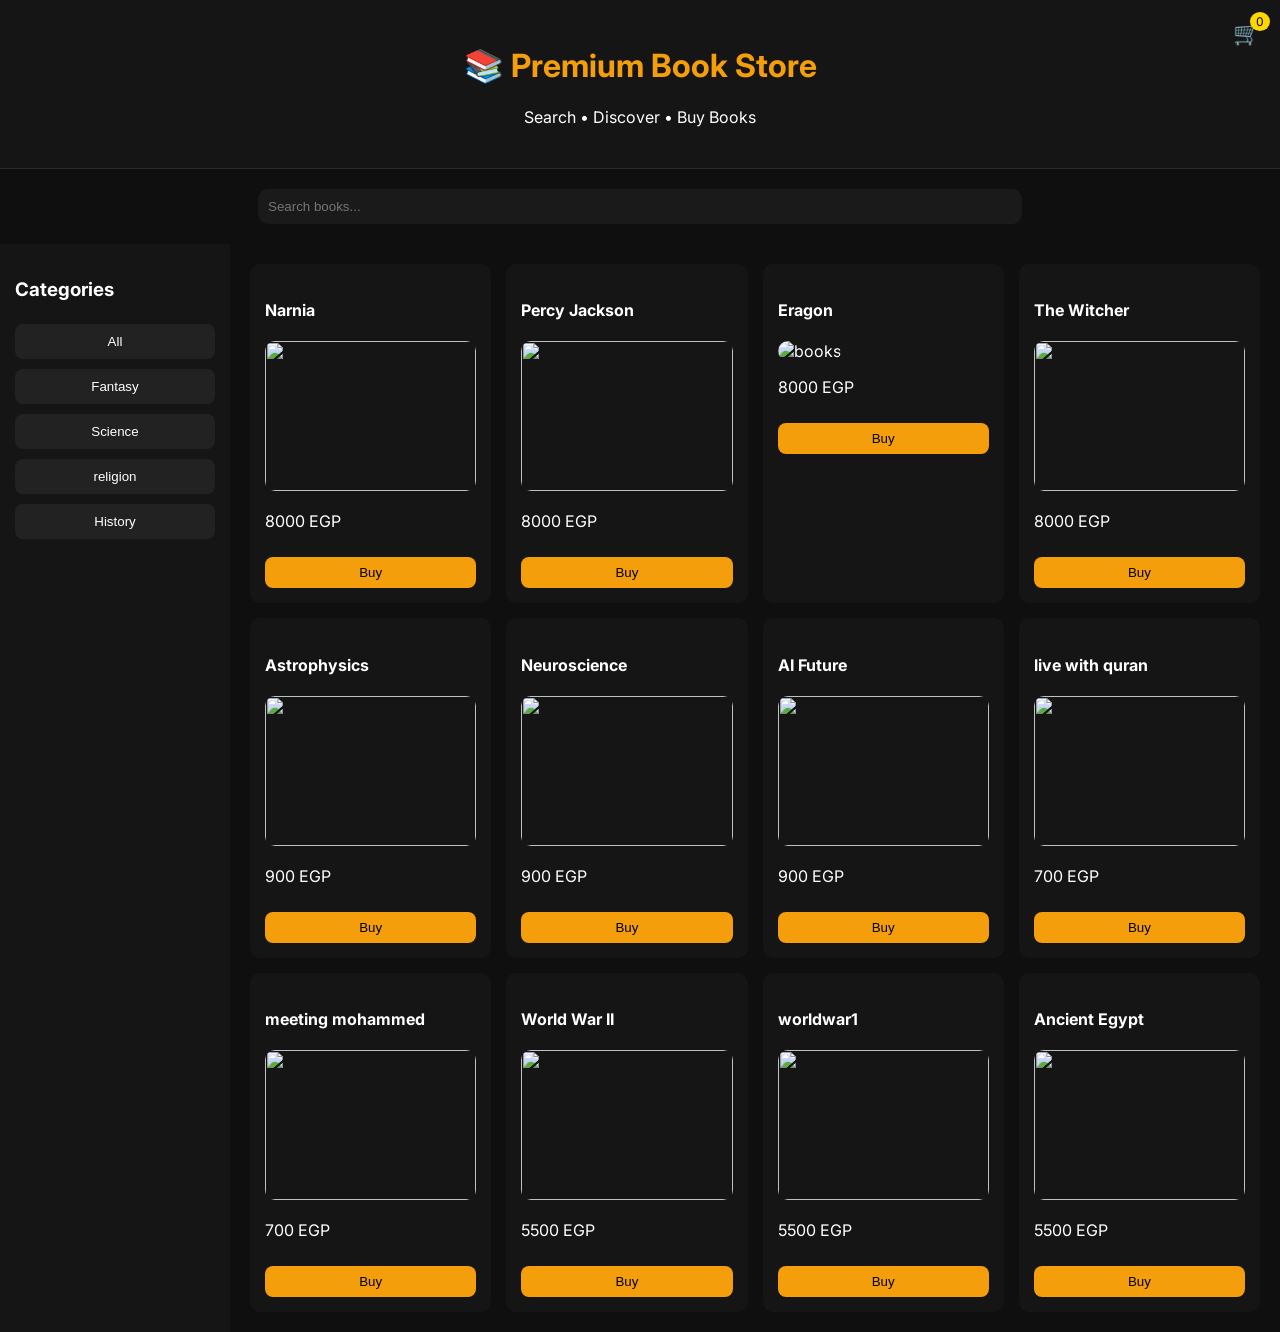
==== index.html @ 0483bab8 "Rename project1.html to index.html" ====
<!DOCTYPE html>
<html lang="en">

<head>
    <meta charset="UTF-8">
    <meta name="viewport" content="width=device-width, initial-scale=1.0">
    <title> premium Book Store </title>

    <link href="https://fonts.googleapis.com/css2?family=Inter:wght@300;400;600;700&display=swap" rel="stylesheet">
    <link rel="stylesheet" href="project1.css">
</head>

<body>

<header>
    <h1>📚 Premium Book Store</h1>
    <p>Search • Discover • Buy Books</p>

    <div class="cart-icon" onclick="toggleCart()">
        🛒
        <span id="cart-count" class="cart-count">0</span>
    </div>
</header>

<!-- CART -->
<div id="cart-box">
    <h3>🛒 Your Cart</h3>
    <div id="cart-items"></div>
    <hr>
    <p>Total: <span id="total">0</span> EGP</p>
</div>

<!-- SEARCH -->
<div class="search-box">
    <input id="search" placeholder="Search books..." onkeyup="filterBooks()">
</div>

<div class="container">

    <!-- SIDEBAR -->
    <div class="sidebar">
        <h3>Categories</h3>
        <button onclick="setCategory('All')">All</button>
        <button onclick="setCategory('Fantasy')">Fantasy</button>
        <button onclick="setCategory('Science')">Science</button>
        <button onclick="setCategory('religion')">religion</button>
        <button onclick="setCategory('History')">History</button>
    </div>

    <!-- BOOKS -->
    <div class="books">

        <!-- FANTASY -->
        <div class="book" data-category="Fantasy">
            <h4>Narnia</h4>
            <img src="train/books/nirnia.jpeg" alt="">
            <p>8000 EGP</p>
            <button onclick="buy('Narnia',8000)">Buy</button>
        </div>

        <div class="book" data-category="Fantasy">
            <h4>Percy Jackson</h4>
            <img src="train/books/peryjackson.jpeg" alt="">
            <p>8000 EGP</p>
            <button onclick="buy('Percy Jackson',8000)">Buy</button>
        </div>

        <div class="book" data-category="Fantasy">
            <h4>Eragon</h4>
            <img src="train/books/eragon.jpeg " alt="books">
            <p>8000 EGP</p>
            <button onclick="buy('Eragon',8000)">Buy</button>
        </div>

        <div class="book" data-category="Fantasy">
            <h4>The Witcher</h4>
            <img src="train/books/witcher.jpeg" alt="">
            <p>8000 EGP</p>
            <button onclick="buy('The Witcher',8000)">Buy</button>
        </div>

        <!-- SCIENCE -->
        <div class="book" data-category="Science">
            <h4>Astrophysics</h4>
            <img src="train/books/astrophysics.jpeg" alt="">
            <p>900 EGP</p>
            <button onclick="buy('Astrophysics',900)">Buy</button>
        </div>

        <div class="book" data-category="Science">
            <h4>Neuroscience</h4>
            <img src="train/books/nerouscince.jpeg" alt="">
            <p>900 EGP</p>
            <button onclick="buy('Neuroscience',900)">Buy</button>
        </div>

        <div class="book" data-category="Science">
            <h4>AI Future</h4>
            <img src="train/books/aifuture.jpeg" alt="">
            <p>900 EGP</p>
            <button onclick="buy('AI Future',900)">Buy</button>
        </div>

        <!-- RELIGION -->
        <div class="book" data-category="religion">
            <h4>live with quran</h4>
            <img src="train/books/live with quran.jpeg" alt="">
            <p>700 EGP</p>
            <button onclick="buy('live with quran',700)">Buy</button>
        </div>

        <div class="book" data-category="religion">
            <h4>meeting mohammed</h4>
            <img src="train/books/meeting mohammed.jpeg" alt="">
            <p>700 EGP</p>
            <button onclick="buy('meeting mohammed',700)">Buy</button>
        </div>

        <!-- HISTORY -->
        <div class="book" data-category="History">
            <h4>World War II</h4>
            <img src="train/books/worldwar2.jpeg" alt="">
            <p>5500 EGP</p>
            <button onclick="buy('World War II',5500)">Buy</button>
        </div>

        <div class="book" data-category="History">
            <h4>worldwar1</h4>
            <img src="train/books/worldwar1.jpeg" alt="">
            <p>5500 EGP</p>
            <button onclick="buy('worldwar1',5500)">Buy</button>
        </div>
          <div class="book" data-category="History">
            <h4>Ancient Egypt</h4>
            <img src="train/books/egypt.jpeg" alt="">
            <p>5500 EGP</p>
            <button onclick="buy('Ancient Egypt',5500)">Buy</button>
        </div>

    </div>
</div>

<script src="project1.js"></script>

</body>
</html>
---- project1.css ----
body {
    margin: 0;
    font-family: 'Inter', sans-serif;
    background: #0f0f0f;
    color: white;
}

header {
    padding: 25px;
    text-align: center;
    background: #151515;
    border-bottom: 1px solid #2a2a2a;
}

header h1 {
    color: #f59e0b;
}

.cart-icon {
    position: absolute;
    right: 20px;
    top: 20px;
    cursor: pointer;
    font-size: 22px;
}

.cart-count {
    background: gold;
    color: black;
    padding: 2px 6px;
    border-radius: 50%;
    font-size: 12px;
    position: absolute;
    top: -8px;
    right: -10px;
}

.search-box {
    text-align: center;
    margin: 20px;
}

input {
    width: 60%;
    padding: 10px;
    border-radius: 10px;
    border: none;
    background: #1a1a1a;
    color: white;
}

.container {
    display: flex;
}

.sidebar {
    width: 200px;
    padding: 15px;
    background: #151515;
}

.sidebar button {
    width: 100%;
    margin: 5px 0;
    padding: 10px;
    background: #222;
    color: white;
    border: none;
    border-radius: 8px;
    cursor: pointer;
}

.sidebar button:hover {
    background: gold;
    color: black;
}

.books {
    flex: 1;
    display: grid;
    grid-template-columns: repeat(auto-fit, minmax(200px, 1fr));
    gap: 15px;
    padding: 20px;
}

.book {
    background: #151515;
    padding: 15px;
    border-radius: 10px;
}

.book img {
    width: 100%;
    height: 150px;
    object-fit: cover;
    border-radius: 10px;
}

button {
    width: 100%;
    padding: 8px;
    margin-top: 10px;
    border: none;
    background: #f59e0b;
    cursor: pointer;
    border-radius: 8px;
}

#cart-box {
    display: none;
    position: fixed;
    right: 20px;
    top: 70px;
    width: 280px;
    background: #151515;
    padding: 15px;
    border-radius: 10px;
    border: 1px solid #333;
}
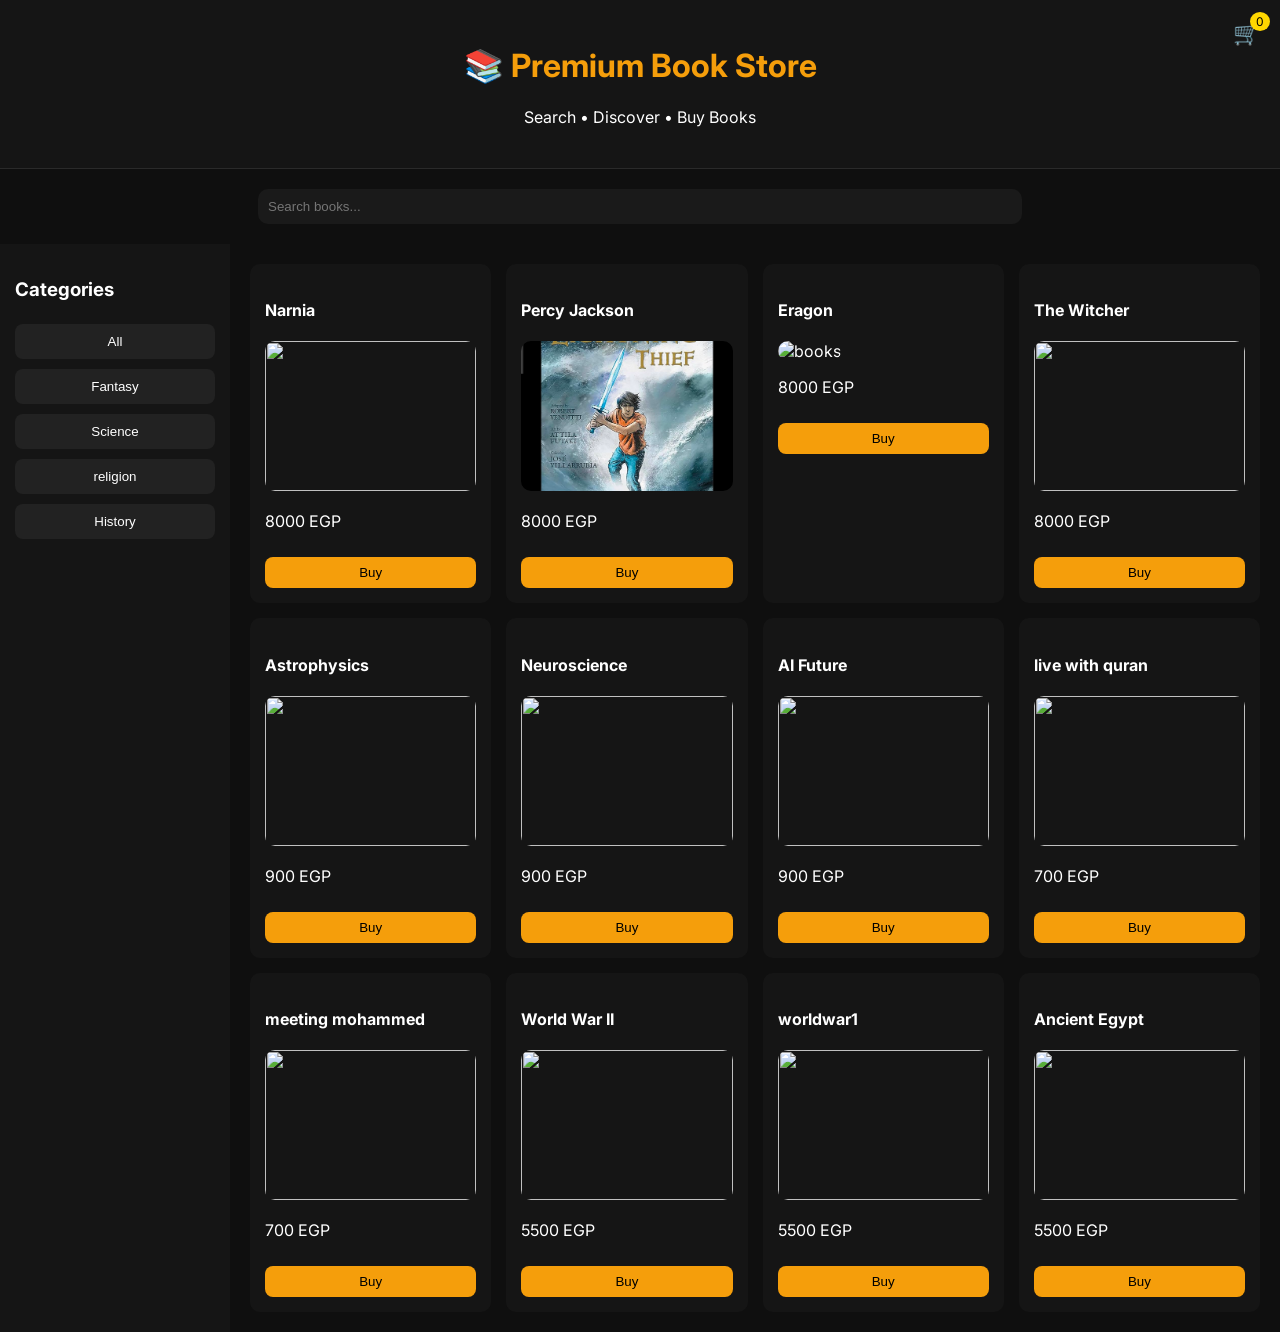
==== commit 8795499b: "Update index.html" ====
--- a/index.html
+++ b/index.html
@@ -60,7 +60,7 @@
 
         <div class="book" data-category="Fantasy">
             <h4>Percy Jackson</h4>
-            <img src="train/books/peryjackson.jpeg" alt="">
+            <img src="books/peryjackson.jpeg" alt="">
             <p>8000 EGP</p>
             <button onclick="buy('Percy Jackson',8000)">Buy</button>
         </div>
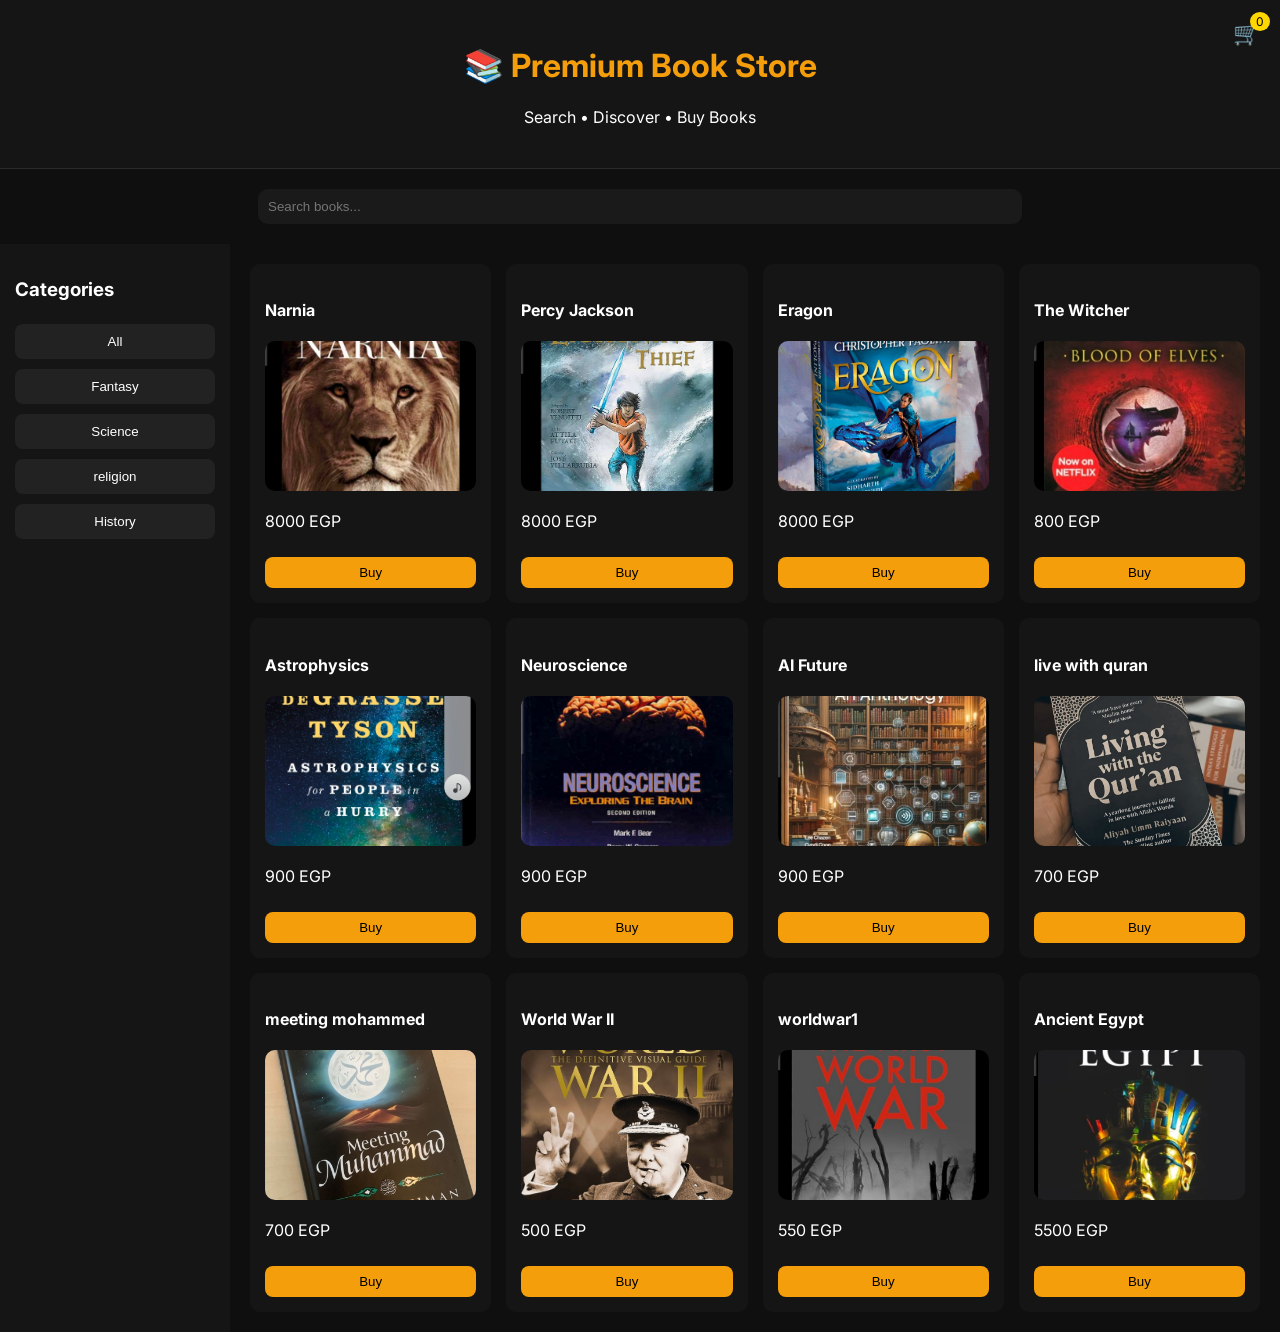
==== commit 314d24e5: "Update index.html" ====
--- a/index.html
+++ b/index.html
@@ -48,12 +48,12 @@
     </div>
 
     <!-- BOOKS -->
-    <div class="books">
+  <div class="books">
 
         <!-- FANTASY -->
         <div class="book" data-category="Fantasy">
             <h4>Narnia</h4>
-            <img src="train/books/nirnia.jpeg" alt="">
+            <img src="books/nirnia.jpeg" alt="">
             <p>8000 EGP</p>
             <button onclick="buy('Narnia',8000)">Buy</button>
         </div>
@@ -67,36 +67,36 @@
 
         <div class="book" data-category="Fantasy">
             <h4>Eragon</h4>
-            <img src="train/books/eragon.jpeg " alt="books">
+            <img src="books/eragon.jpeg" alt="books">
             <p>8000 EGP</p>
             <button onclick="buy('Eragon',8000)">Buy</button>
         </div>
 
         <div class="book" data-category="Fantasy">
             <h4>The Witcher</h4>
-            <img src="train/books/witcher.jpeg" alt="">
-            <p>8000 EGP</p>
-            <button onclick="buy('The Witcher',8000)">Buy</button>
+            <img src="books/witcher.jpeg" alt="">
+            <p>800 EGP</p>
+            <button onclick="buy('The Witcher',800)">Buy</button>
         </div>
 
         <!-- SCIENCE -->
         <div class="book" data-category="Science">
             <h4>Astrophysics</h4>
-            <img src="train/books/astrophysics.jpeg" alt="">
+            <img src="books/astrophysics.jpeg" alt="">
             <p>900 EGP</p>
             <button onclick="buy('Astrophysics',900)">Buy</button>
         </div>
 
         <div class="book" data-category="Science">
             <h4>Neuroscience</h4>
-            <img src="train/books/nerouscince.jpeg" alt="">
+            <img src="books/nerouscince.jpeg" alt="">
             <p>900 EGP</p>
             <button onclick="buy('Neuroscience',900)">Buy</button>
         </div>
 
         <div class="book" data-category="Science">
             <h4>AI Future</h4>
-            <img src="train/books/aifuture.jpeg" alt="">
+            <img src="books/aifuture.jpeg" alt="">
             <p>900 EGP</p>
             <button onclick="buy('AI Future',900)">Buy</button>
         </div>
@@ -104,14 +104,14 @@
         <!-- RELIGION -->
         <div class="book" data-category="religion">
             <h4>live with quran</h4>
-            <img src="train/books/live with quran.jpeg" alt="">
+            <img src="books/live with quran.jpeg" alt="">
             <p>700 EGP</p>
             <button onclick="buy('live with quran',700)">Buy</button>
         </div>
 
         <div class="book" data-category="religion">
             <h4>meeting mohammed</h4>
-            <img src="train/books/meeting mohammed.jpeg" alt="">
+            <img src="books/meeting mohammed.jpeg" alt="">
             <p>700 EGP</p>
             <button onclick="buy('meeting mohammed',700)">Buy</button>
         </div>
@@ -119,20 +119,20 @@
         <!-- HISTORY -->
         <div class="book" data-category="History">
             <h4>World War II</h4>
-            <img src="train/books/worldwar2.jpeg" alt="">
-            <p>5500 EGP</p>
-            <button onclick="buy('World War II',5500)">Buy</button>
+            <img src="books/worldwar2.jpeg" alt="">
+            <p>500 EGP</p>
+            <button onclick="buy('World War II',500)">Buy</button>
         </div>
 
         <div class="book" data-category="History">
             <h4>worldwar1</h4>
-            <img src="train/books/worldwar1.jpeg" alt="">
-            <p>5500 EGP</p>
-            <button onclick="buy('worldwar1',5500)">Buy</button>
+            <img src="books/worldwar1.jpeg" alt="">
+            <p>550 EGP</p>
+            <button onclick="buy('worldwar1',550)">Buy</button>
         </div>
           <div class="book" data-category="History">
             <h4>Ancient Egypt</h4>
-            <img src="train/books/egypt.jpeg" alt="">
+            <img src="books/egypt.jpeg" alt="">
             <p>5500 EGP</p>
             <button onclick="buy('Ancient Egypt',5500)">Buy</button>
         </div>
@@ -140,6 +140,7 @@
     </div>
 </div>
 
+
 <script src="project1.js"></script>
 
 </body>
